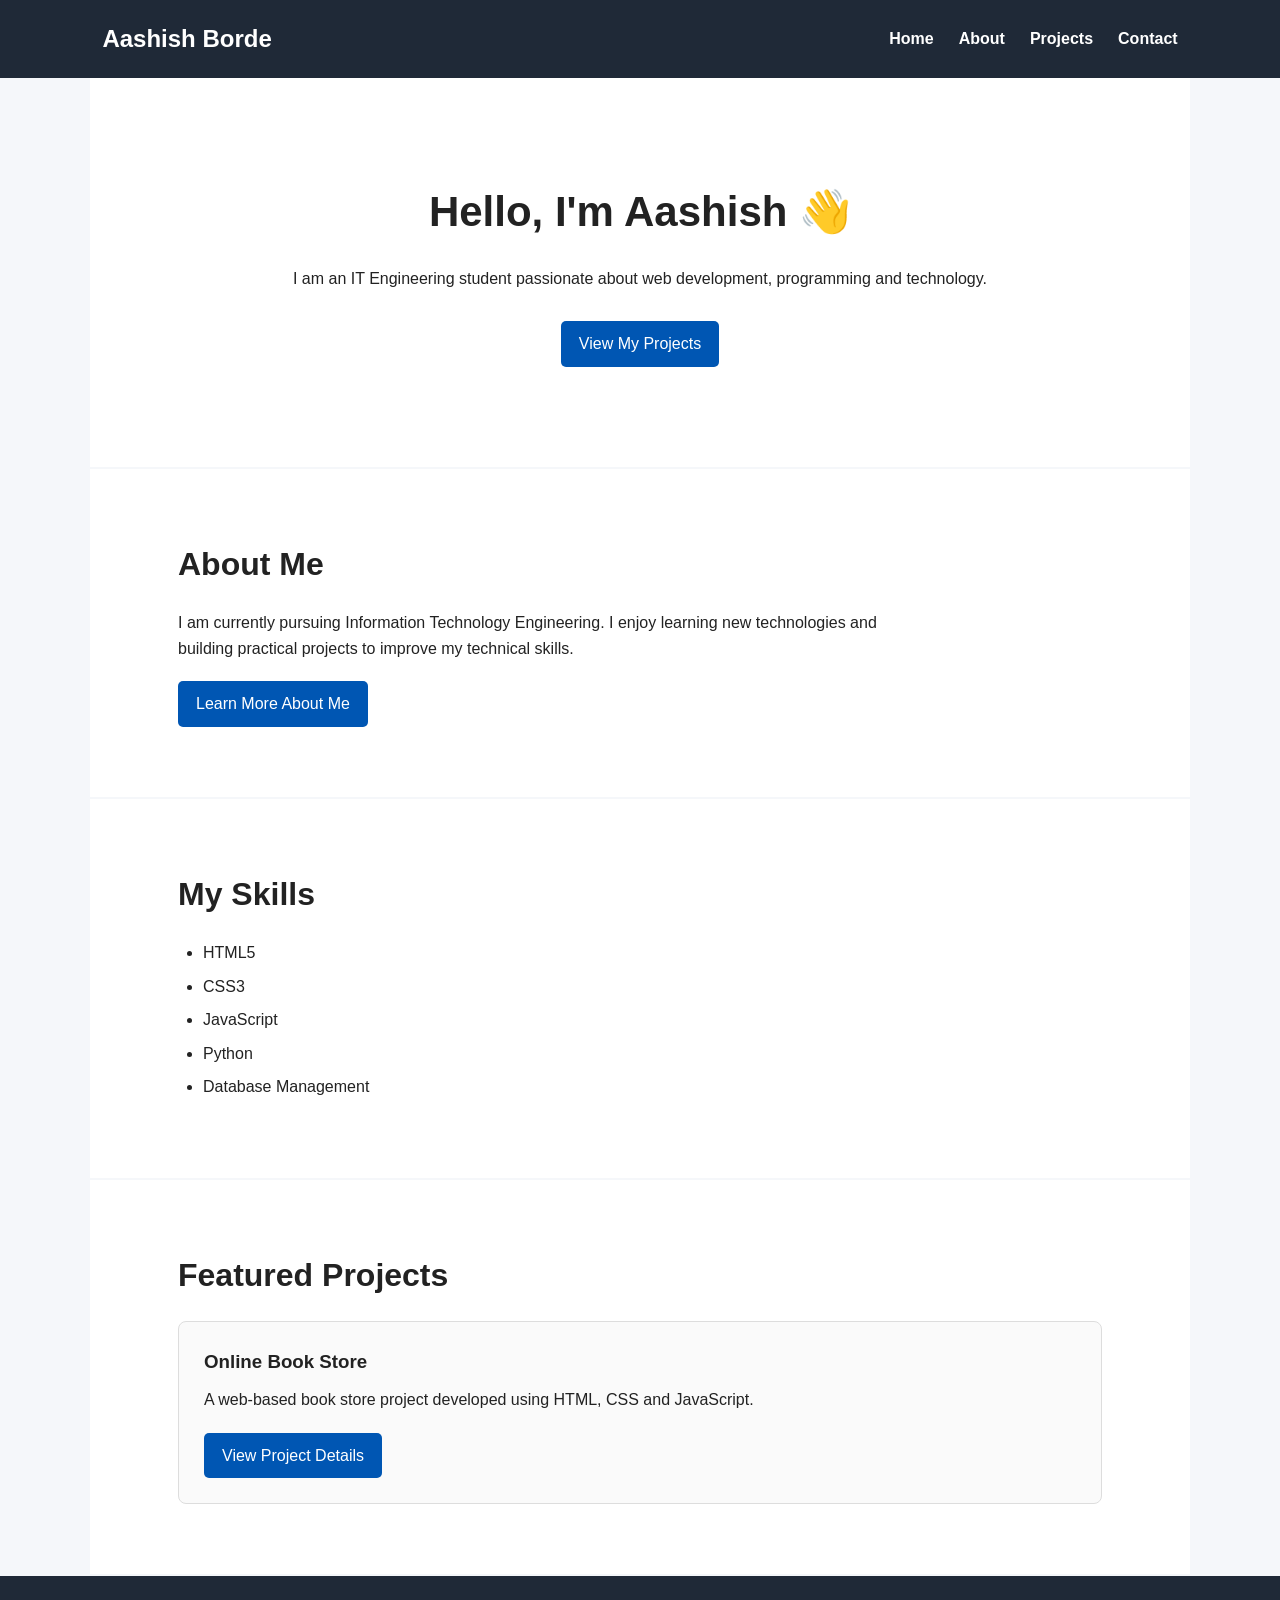
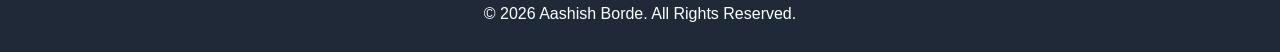
==== index.html @ 6506f0cc "Add portfolio website" ====
<!DOCTYPE html>
<html lang="en">

<head>
    <meta charset="UTF-8">

    <!-- Responsive Design -->
    <meta name="viewport" content="width=device-width, initial-scale=1.0">

    <!-- SEO Meta Tags -->
    <meta name="description"
        content="Personal portfolio of Aashish Borde, an IT Engineering student showcasing skills, projects and contact information.">

    <meta name="keywords"
        content="Aashish Borde, IT Engineering, Web Development, Portfolio, HTML, CSS, JavaScript">

    <meta name="author" content="Aashish Borde">
    
    <link rel="icon" href="data:,">

    <title>Aashish Borde | IT Engineering Student Portfolio</title>

    <!-- External CSS -->
    <link rel="stylesheet" href="style.css">
</head>

<body>

    <!-- Header -->
    <header>
        <nav aria-label="Main Navigation">

            <h1>Aashish Borde</h1>

            <ul>
                <li><a href="index.html" aria-current="page">Home</a></li>
                <li><a href="about.html">About</a></li>
                <li><a href="projects.html">Projects</a></li>
                <li><a href="contact.html">Contact</a></li>
            </ul>

        </nav>
    </header>


    <!-- Main Content -->
    <main>

        <!-- Hero Section -->
        <section aria-labelledby="hero-heading">

            <h2 id="hero-heading">
                Hello, I'm Aashish 👋
            </h2>

            <p>
                I am an IT Engineering student passionate about
                web development, programming and technology.
            </p>

            <a href="projects.html">
                View My Projects
            </a>

        </section>


        <!-- About Preview -->
        <section aria-labelledby="about-heading">

            <h2 id="about-heading">About Me</h2>

            <p>
                I am currently pursuing Information Technology Engineering.
                I enjoy learning new technologies and building practical
                projects to improve my technical skills.
            </p>

            <a href="about.html">Learn More About Me</a>

        </section>


        <!-- Skills -->
        <section aria-labelledby="skills-heading">

            <h2 id="skills-heading">My Skills</h2>

            <ul>
                <li>HTML5</li>
                <li>CSS3</li>
                <li>JavaScript</li>
                <li>Python</li>
                <li>Database Management</li>
            </ul>

        </section>


        <!-- Projects Preview -->
        <section aria-labelledby="projects-heading">

            <h2 id="projects-heading">Featured Projects</h2>

            <article>
                <h3>Online Book Store</h3>

                <p>
                    A web-based book store project developed using
                    HTML, CSS and JavaScript.
                </p>

                <a href="projects.html">
                    View Project Details
                </a>
            </article>

        </section>

    </main>


    <!-- Footer -->
    <footer>

        <p>
            &copy; 2026 Aashish Borde. All Rights Reserved.
        </p>

    </footer>

</body>
</html>
---- style.css ----
/* ==============================
   Global Styles
================================= */
* {
    margin: 0;
    padding: 0;
    box-sizing: border-box;
}

html {
    scroll-behavior: smooth;
}

body {
    font-family: Arial, sans-serif;
    line-height: 1.6;
    background-color: #f5f7fa;
    color: #222;
}


/* ==============================
   Header & Navigation
================================= */

header {
    background-color: #1f2937;
    padding: 20px 8%;
}

nav {
    display: flex;
    justify-content: space-between;
    align-items: center;
    gap: 30px;
}

nav h1 {
    color: white;
    font-size: 24px;
}

nav ul {
    display: flex;
    list-style: none;
    gap: 25px;
}

nav a {
    color: white;
    text-decoration: none;
    font-weight: bold;
}

nav a:hover,
nav a:focus {
    text-decoration: underline;
}


/* ==============================
   Main Sections
================================= */

main {
    max-width: 1100px;
    margin: auto;
}

section {
    padding: 70px 8%;
    background-color: white;
    margin-bottom: 2px;
}

section h2 {
    font-size: 32px;
    margin-bottom: 20px;
}

section p {
    max-width: 750px;
    margin-bottom: 20px;
}


/* ==============================
   Hero Section
================================= */

section:first-child {
    text-align: center;
    padding: 100px 8%;
}

section:first-child h2 {
    font-size: 42px;
}

section:first-child p {
    margin: 20px auto 30px;
}


/* ==============================
   Links & Buttons
================================= */

a {
    color: #0056b3;
}

section a {
    display: inline-block;
    padding: 10px 18px;
    background-color: #0056b3;
    color: white;
    text-decoration: none;
    border-radius: 5px;
}

section a:hover,
section a:focus {
    background-color: #003d80;
}


/* ==============================
   Skills
================================= */

section ul {
    padding-left: 25px;
}

section li {
    margin-bottom: 8px;
}


/* ==============================
   Project Card
================================= */

article {
    border: 1px solid #ddd;
    padding: 25px;
    border-radius: 8px;
    background-color: #fafafa;
}

article h3 {
    margin-bottom: 10px;
}


/* ==============================
   Footer
================================= */

footer {
    background-color: #1f2937;
    color: white;
    text-align: center;
    padding: 25px;
}


/* ==============================
   Keyboard Accessibility
================================= */

a:focus,
button:focus,
input:focus,
textarea:focus {
    outline: 3px solid #ffbf00;
    outline-offset: 3px;
}


/* ==============================
   Responsive Design
================================= */

@media (max-width: 768px) {

    nav {
        flex-direction: column;
    }

    nav ul {
        flex-direction: column;
        text-align: center;
        gap: 10px;
    }

    section:first-child h2 {
        font-size: 32px;
    }

    section h2 {
        font-size: 28px;
    }
}
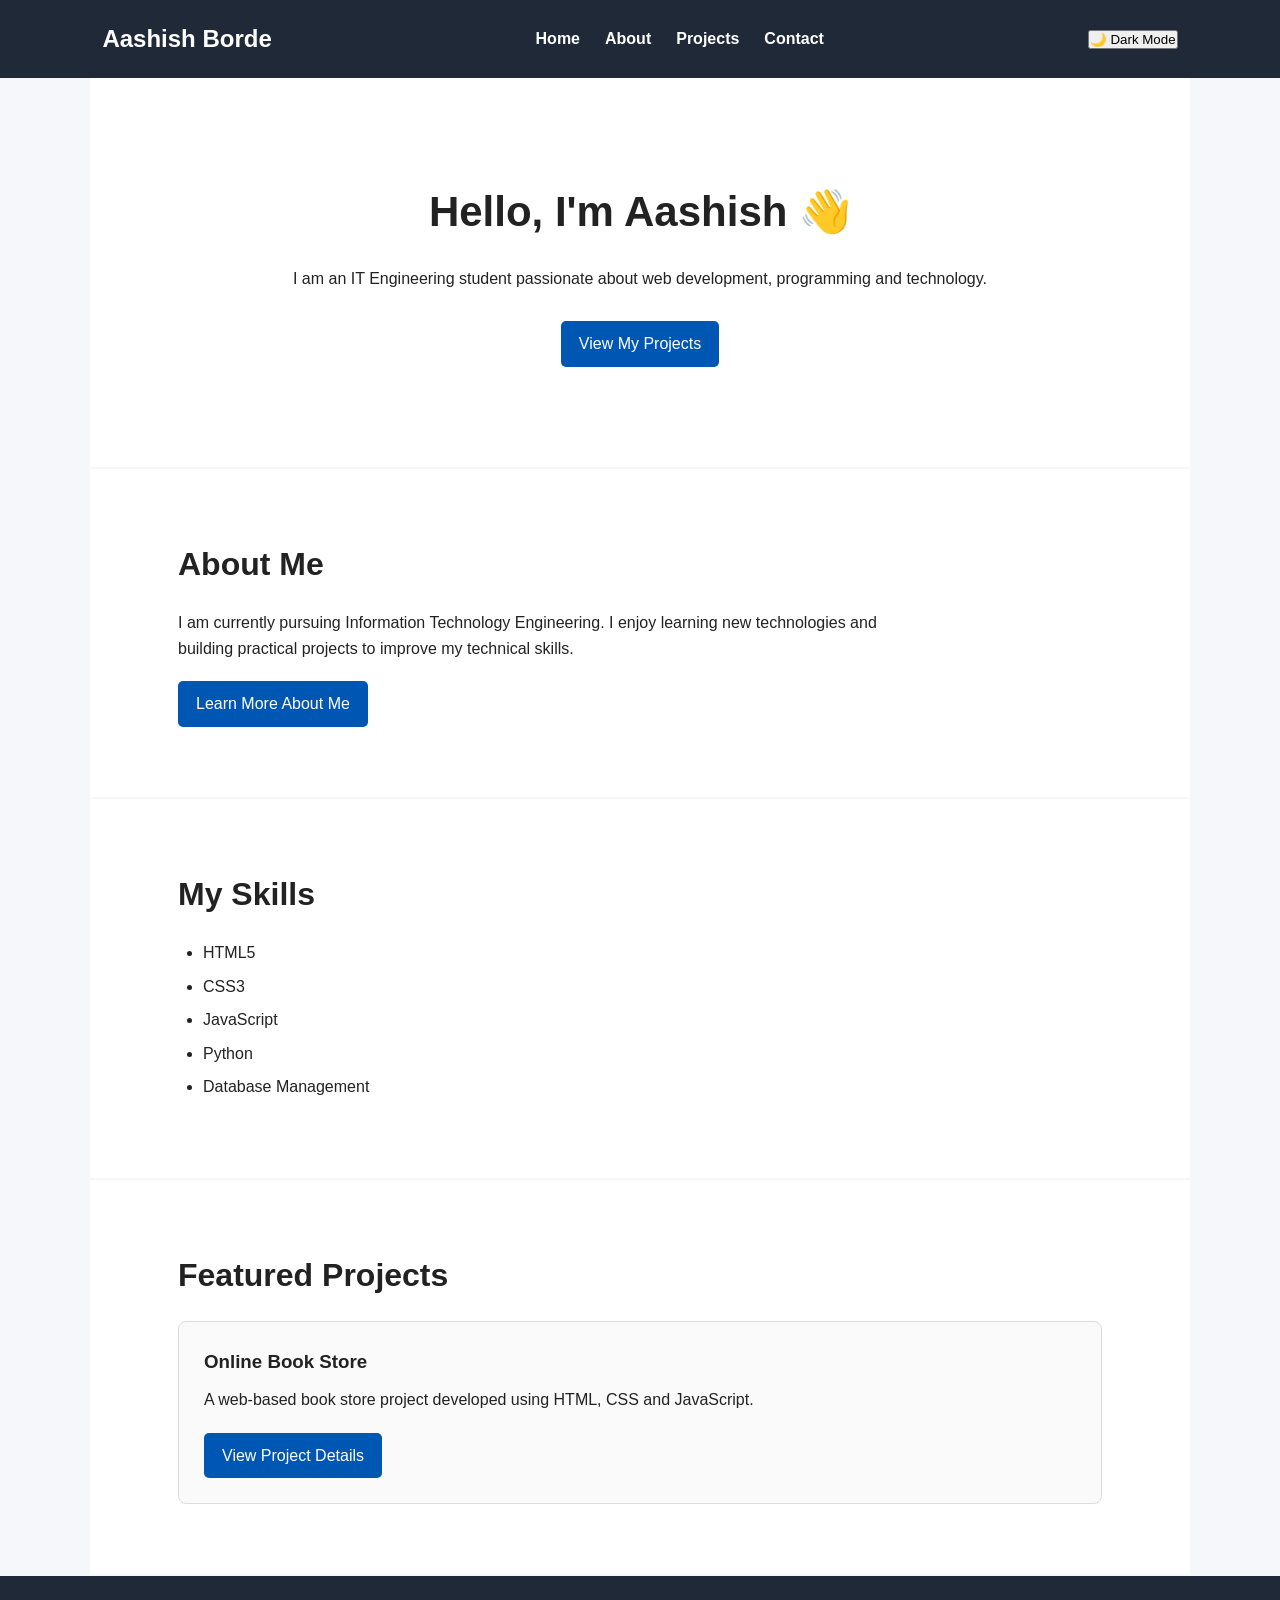
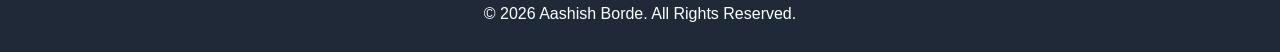
==== commit e483da30: "Update index.html" ====
--- a/index.html
+++ b/index.html
@@ -21,7 +21,8 @@
     <title>Aashish Borde | IT Engineering Student Portfolio</title>
 
     <!-- External CSS -->
-    <link rel="stylesheet" href="style.css">
+    <link rel="stylesheet" href="css/style.css">
+
 </head>
 
 <body>
@@ -39,6 +40,13 @@
                 <li><a href="contact.html">Contact</a></li>
             </ul>
 
+            <button
+            type="button"
+            id="theme-toggle"
+            aria-label="Toggle dark mode">
+           🌙 Dark Mode
+           </button>
+           
         </nav>
     </header>
 
@@ -123,11 +131,14 @@
     <!-- Footer -->
     <footer>
 
-        <p>
-            &copy; 2026 Aashish Borde. All Rights Reserved.
-        </p>
+       <p>
+        &copy; 2026 Aashish Borde. All Rights Reserved.
+       </p>
+
 
     </footer>
 
+<script src="js/script.js"></script>
+
 </body>
-</html>+</html>
--- a/css/style.css
+++ b/css/style.css
@@ -0,0 +1,205 @@
+/* ==============================
+   Global Styles
+================================= */
+* {
+    margin: 0;
+    padding: 0;
+    box-sizing: border-box;
+}
+
+html {
+    scroll-behavior: smooth;
+}
+
+body {
+    font-family: Arial, sans-serif;
+    line-height: 1.6;
+    background-color: #f5f7fa;
+    color: #222;
+}
+
+
+/* ==============================
+   Header & Navigation
+================================= */
+
+header {
+    background-color: #1f2937;
+    padding: 20px 8%;
+}
+
+nav {
+    display: flex;
+    justify-content: space-between;
+    align-items: center;
+    gap: 30px;
+}
+
+nav h1 {
+    color: white;
+    font-size: 24px;
+}
+
+nav ul {
+    display: flex;
+    list-style: none;
+    gap: 25px;
+}
+
+nav a {
+    color: white;
+    text-decoration: none;
+    font-weight: bold;
+}
+
+nav a:hover,
+nav a:focus {
+    text-decoration: underline;
+}
+
+
+/* ==============================
+   Main Sections
+================================= */
+
+main {
+    max-width: 1100px;
+    margin: auto;
+}
+
+section {
+    padding: 70px 8%;
+    background-color: white;
+    margin-bottom: 2px;
+}
+
+section h2 {
+    font-size: 32px;
+    margin-bottom: 20px;
+}
+
+section p {
+    max-width: 750px;
+    margin-bottom: 20px;
+}
+
+
+/* ==============================
+   Hero Section
+================================= */
+
+section:first-child {
+    text-align: center;
+    padding: 100px 8%;
+}
+
+section:first-child h2 {
+    font-size: 42px;
+}
+
+section:first-child p {
+    margin: 20px auto 30px;
+}
+
+
+/* ==============================
+   Links & Buttons
+================================= */
+
+a {
+    color: #0056b3;
+}
+
+section a {
+    display: inline-block;
+    padding: 10px 18px;
+    background-color: #0056b3;
+    color: white;
+    text-decoration: none;
+    border-radius: 5px;
+}
+
+section a:hover,
+section a:focus {
+    background-color: #003d80;
+}
+
+
+/* ==============================
+   Skills
+================================= */
+
+section ul {
+    padding-left: 25px;
+}
+
+section li {
+    margin-bottom: 8px;
+}
+
+
+/* ==============================
+   Project Card
+================================= */
+
+article {
+    border: 1px solid #ddd;
+    padding: 25px;
+    border-radius: 8px;
+    background-color: #fafafa;
+}
+
+article h3 {
+    margin-bottom: 10px;
+}
+
+
+/* ==============================
+   Footer
+================================= */
+
+footer {
+    background-color: #1f2937;
+    color: white;
+    text-align: center;
+    padding: 25px;
+}
+
+
+/* ==============================
+   Keyboard Accessibility
+================================= */
+
+a:focus,
+button:focus,
+input:focus,
+textarea:focus {
+    outline: 3px solid #ffbf00;
+    outline-offset: 3px;
+}
+
+
+/* ==============================
+   Responsive Design
+================================= */
+
+@media (max-width: 768px) {
+
+    nav {
+        flex-direction: column;
+    }
+
+    nav ul {
+        flex-direction: column;
+        text-align: center;
+        gap: 10px;
+    }
+
+    section:first-child h2 {
+        font-size: 32px;
+    }
+
+    section h2 {
+        font-size: 28px;
+    }
+}
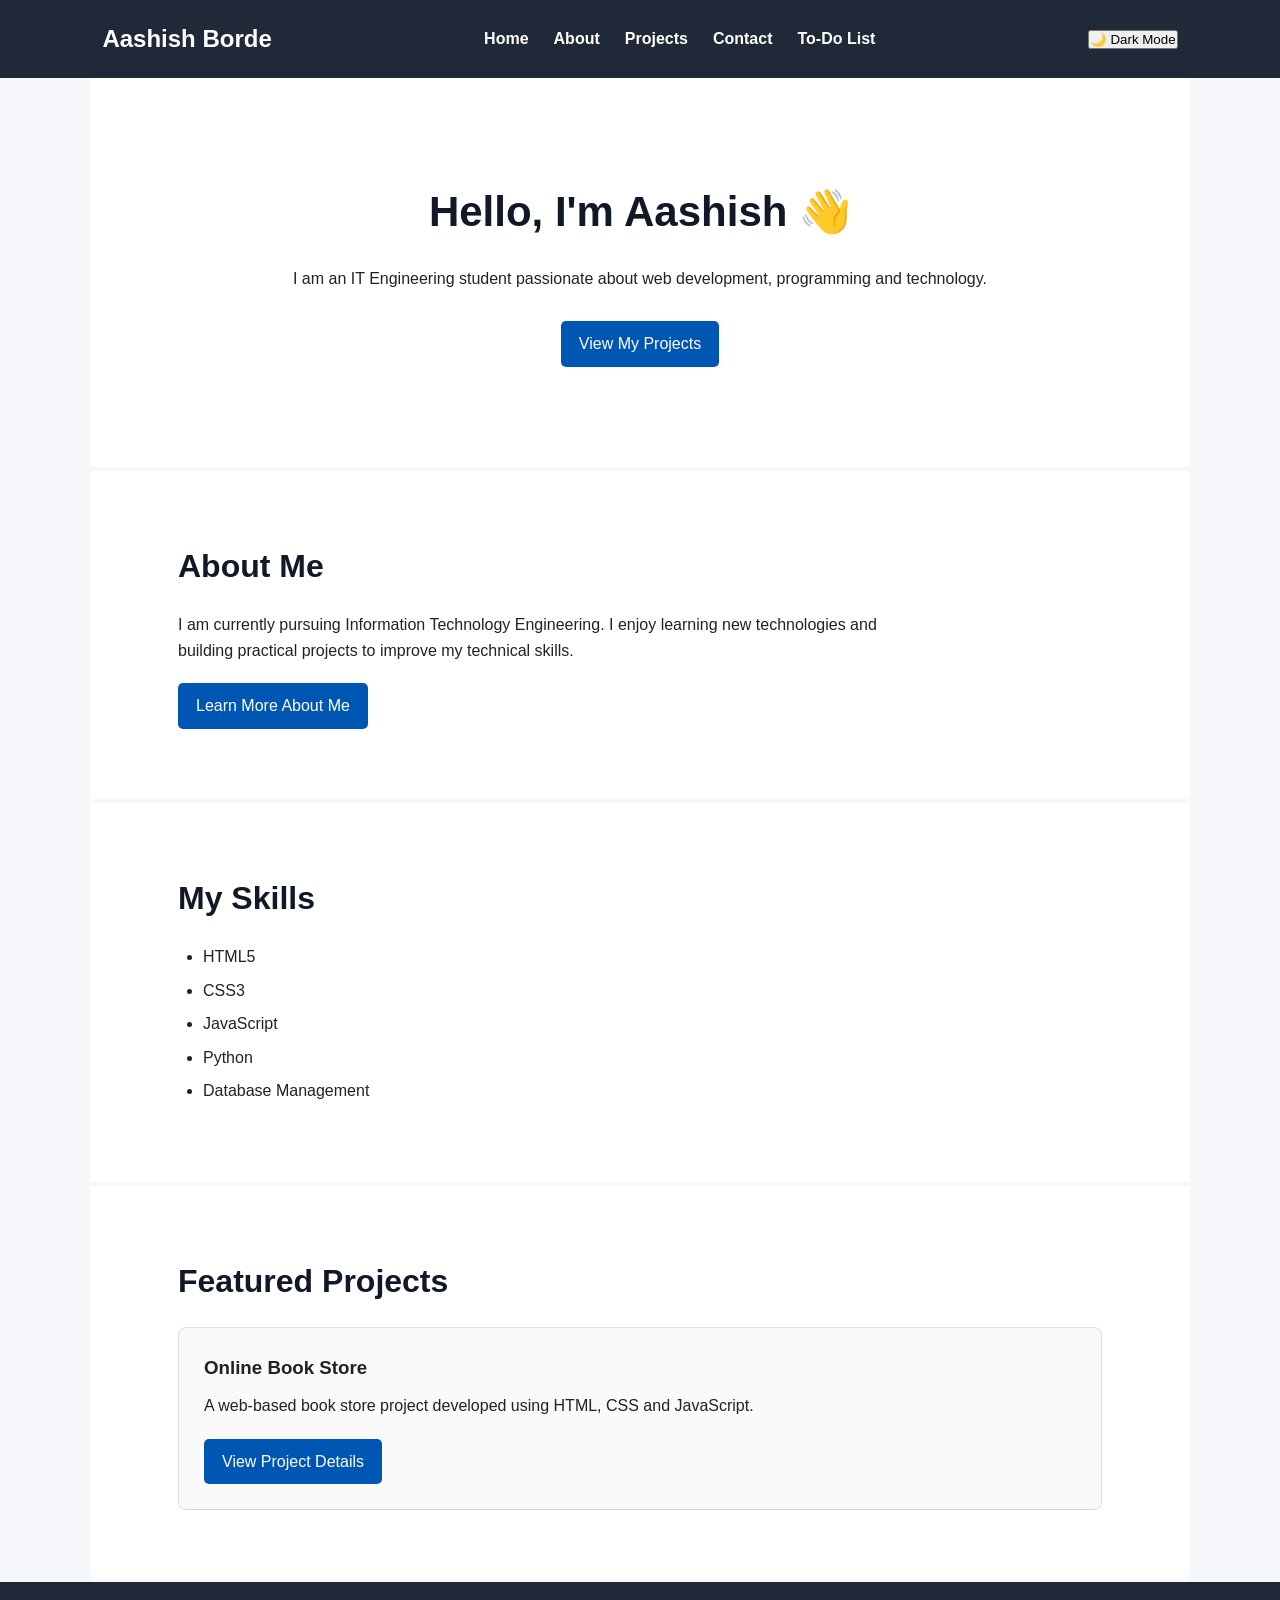
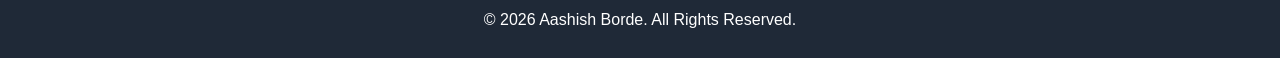
==== commit f3eea9ef: "Fix HTML structure and add To-Do List link" ====
--- a/index.html
+++ b/index.html
@@ -33,12 +33,13 @@
 
             <h1>Aashish Borde</h1>
 
-            <ul>
-                <li><a href="index.html" aria-current="page">Home</a></li>
-                <li><a href="about.html">About</a></li>
-                <li><a href="projects.html">Projects</a></li>
-                <li><a href="contact.html">Contact</a></li>
-            </ul>
+    <ul>
+    <li><a href="index.html">Home</a></li>
+    <li><a href="about.html">About</a></li>
+    <li><a href="projects.html">Projects</a></li>
+    <li><a href="contact.html">Contact</a></li>
+    <li><a href="ToDo.html">To-Do List</a></li>
+    </ul>
 
             <button
             type="button"
--- a/css/style.css
+++ b/css/style.css
@@ -1,3 +1,34 @@
+
+/* ==============================
+   CSS Variables - Theme
+================================= */
+
+:root {
+    --bg-color: #f5f7fa;
+    --surface-color: #ffffff;
+    --text-color: #222222;
+    --heading-color: #111827;
+    --primary-color: #0056b3;
+    --primary-hover: #003d80;
+    --header-color: #1f2937;
+    --border-color: #dddddd;
+    --shadow-color: rgba(0, 0, 0, 0.08);
+}
+
+/* Dark Theme */
+
+[data-theme="dark"] {
+    --bg-color: #111827;
+    --surface-color: #1f2937;
+    --text-color: #e5e7eb;
+    --heading-color: #ffffff;
+    --primary-color: #60a5fa;
+    --primary-hover: #93c5fd;
+    --header-color: #0f172a;
+    --border-color: #374151;
+    --shadow-color: rgba(0, 0, 0, 0.3);
+}
+
 /* ==============================
    Global Styles
 ================================= */
@@ -14,8 +45,8 @@
 body {
     font-family: Arial, sans-serif;
     line-height: 1.6;
-    background-color: #f5f7fa;
-    color: #222;
+    background-color: var(--bg-color);
+    color: var(--text-color);
 }
 
 
@@ -24,7 +55,7 @@
 ================================= */
 
 header {
-    background-color: #1f2937;
+    background-color: var(--header-color);
     padding: 20px 8%;
 }
 
@@ -33,6 +64,7 @@
     justify-content: space-between;
     align-items: center;
     gap: 30px;
+    flex-wrap: wrap;
 }
 
 nav h1 {
@@ -42,8 +74,10 @@
 
 nav ul {
     display: flex;
+    align-items: center;
+    gap: 25px;
     list-style: none;
-    gap: 25px;
+    flex-wrap: wrap;
 }
 
 nav a {
@@ -63,19 +97,24 @@
 ================================= */
 
 main {
-    max-width: 1100px;
-    margin: auto;
+    width: min(1100px, 92%);
+    margin: 0 auto;
+
+    display: grid;
+    grid-template-columns: 1fr;
+    gap: 2px;
 }
 
 section {
     padding: 70px 8%;
-    background-color: white;
+    background-color: var(--surface-color);
     margin-bottom: 2px;
 }
 
 section h2 {
     font-size: 32px;
     margin-bottom: 20px;
+    color: var(--heading-color);
 }
 
 section p {
@@ -113,7 +152,7 @@
 section a {
     display: inline-block;
     padding: 10px 18px;
-    background-color: #0056b3;
+    background-color: var(--primary-color);
     color: white;
     text-decoration: none;
     border-radius: 5px;
@@ -159,7 +198,7 @@
 ================================= */
 
 footer {
-    background-color: #1f2937;
+    background-color: var(--header-color);
     color: white;
     text-align: center;
     padding: 25px;
@@ -183,23 +222,251 @@
    Responsive Design
 ================================= */
 
-@media (max-width: 768px) {
+@media (max-width: 600px) {
 
     nav {
         flex-direction: column;
+        align-items: center;
     }
 
     nav ul {
         flex-direction: column;
+        width: 100%;
         text-align: center;
-        gap: 10px;
+    }
+
+    .projects-grid {
+        grid-template-columns: 1fr;
+    }
+
+    section {
+        padding: 45px 6%;
     }
 
     section:first-child h2 {
         font-size: 32px;
     }
 
-    section h2 {
-        font-size: 28px;
-    }
-}
+}
+/* ==============================
+   Dark Mode
+================================= */
+
+html.dark-mode {
+    --bg-color: #111827;
+    --surface-color: #1f2937;
+    --text-color: #e5e7eb;
+    --heading-color: #ffffff;
+    --primary-color: #60a5fa;
+    --primary-hover: #93c5fd;
+    --header-color: #0f172a;
+    --border-color: #374151;
+}
+
+.projects-grid {
+    display: grid;
+    grid-template-columns: repeat(3, 1fr);
+    gap: 25px;
+}
+
+.projects-grid section {
+    margin: 0;
+}
+
+
+/* ==============================
+   Responsive Design
+================================= */
+
+/* Mobile First */
+@media (max-width: 600px) {
+
+    header {
+        padding: 20px;
+    }
+
+    nav {
+        flex-direction: column;
+        gap: 15px;
+    }
+
+    nav ul {
+        flex-direction: column;
+        gap: 12px;
+        padding: 0;
+    }
+
+    main {
+        width: 94%;
+    }
+
+    section {
+        padding: 40px 5%;
+    }
+
+    h1 {
+        font-size: 32px;
+    }
+
+    h2 {
+        font-size: 26px;
+    }
+
+    p {
+        font-size: 16px;
+    }
+
+    .projects-grid {
+        grid-template-columns: 1fr;
+    }
+
+    #theme-toggle {
+        width: 100%;
+        max-width: 180px;
+    }
+}
+
+
+/* Tablet */
+@media (min-width: 601px) and (max-width: 900px) {
+
+    main {
+        width: 90%;
+    }
+
+    .projects-grid {
+        grid-template-columns: repeat(2, 1fr);
+    }
+
+}
+
+
+/* Desktop */
+@media (min-width: 901px) {
+
+    main {
+        width: min(1100px, 90%);
+    }
+
+    .projects-grid {
+        grid-template-columns: repeat(3, 1fr);
+    }
+
+}
+
+/* ==============================
+   Transitions & Hover Effects
+================================= */
+
+a,
+button,
+.projects-grid section {
+    transition: all 0.3s ease;
+}
+
+/* Navigation Links */
+
+nav a:hover {
+    opacity: 0.8;
+}
+
+/* Buttons */
+
+button:hover {
+    transform: translateY(-2px);
+    cursor: pointer;
+}
+
+/* Project Cards */
+
+.projects-grid section:hover {
+    transform: translateY(-6px);
+    box-shadow: 0 10px 25px var(--shadow-color);
+}
+
+/* Focus - Keyboard Accessibility */
+
+a:focus-visible,
+button:focus-visible {
+    outline: 3px solid var(--primary-color);
+    outline-offset: 3px;
+}
+
+/* ==============================
+   To-Do List
+================================= */
+
+#todo-form {
+    display: flex;
+    gap: 10px;
+    margin: 25px 0;
+    flex-wrap: wrap;
+}
+
+#task-input {
+    flex: 1;
+    min-width: 220px;
+    padding: 12px;
+    border: 1px solid var(--border-color);
+    border-radius: 6px;
+    background-color: var(--surface-color);
+    color: var(--text-color);
+}
+
+.todo-filters {
+    display: flex;
+    gap: 10px;
+    margin-bottom: 25px;
+    flex-wrap: wrap;
+}
+
+.todo-filters button,
+#todo-form button,
+#task-list button {
+    padding: 9px 15px;
+    border: none;
+    border-radius: 6px;
+    background-color: var(--primary-color);
+    color: white;
+    cursor: pointer;
+}
+
+#task-list {
+    list-style: none;
+    padding: 0;
+}
+
+#task-list li {
+    display: flex;
+    align-items: center;
+    gap: 12px;
+    padding: 15px;
+    margin-bottom: 10px;
+    border: 1px solid var(--border-color);
+    border-radius: 8px;
+    background-color: var(--surface-color);
+}
+
+#task-list li span {
+    flex: 1;
+}
+
+@media (max-width: 600px) {
+
+    #todo-form {
+        flex-direction: column;
+    }
+
+    #task-input {
+        width: 100%;
+    }
+
+    #todo-form button {
+        width: 100%;
+    }
+
+    #task-list li {
+        flex-wrap: wrap;
+    }
+
+}
